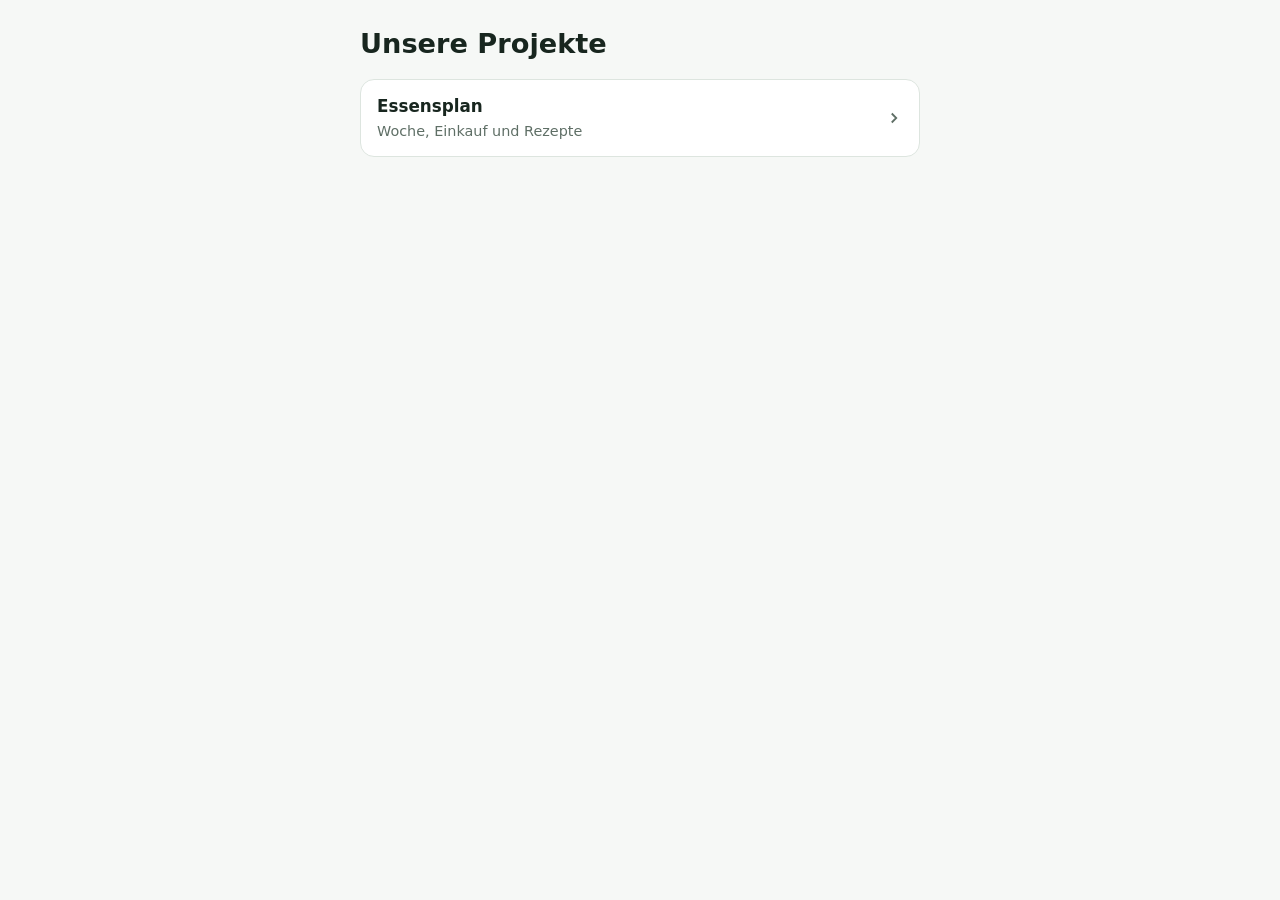
==== index.html @ a172f5f9 "Einkaufsplan auf Supabase umgestellt, Platz für weitere Projekte - Startseite unter / mit Links zu d" ====
<!doctype html>
<html lang="de">
<head>
<meta charset="utf-8">
<meta name="viewport" content="width=device-width,initial-scale=1,viewport-fit=cover">
<title>Unsere Projekte</title>
<meta name="robots" content="noindex">
<link rel="icon" href="shared/icon.svg">
<style>
:root{--bg:#f6f8f6;--surface:#fff;--ink:#18261f;--muted:#5f6f66;--line:#dde5df;--accent:#2f7a4a;color-scheme:light}
@media (prefers-color-scheme:dark){:root:not([data-theme="light"]){--bg:#101613;--surface:#18201b;--ink:#e7efe9;--muted:#9aaba1;--line:#2a352f;--accent:#6cc28c;color-scheme:dark}}
:root[data-theme="dark"]{--bg:#101613;--surface:#18201b;--ink:#e7efe9;--muted:#9aaba1;--line:#2a352f;--accent:#6cc28c;color-scheme:dark}
*{box-sizing:border-box}
body{margin:0;background:var(--bg);color:var(--ink);font:16px/1.45 system-ui,-apple-system,"Segoe UI",sans-serif;
  padding:max(24px,env(safe-area-inset-top)) max(16px,env(safe-area-inset-right)) 32px max(16px,env(safe-area-inset-left))}
main{max-width:560px;margin:0 auto}
h1{font-size:1.7rem;margin:0 0 16px}
ul{list-style:none;margin:0;padding:0;display:flex;flex-direction:column;gap:8px}
a.card{display:flex;justify-content:space-between;align-items:center;gap:12px;padding:14px 16px;border-radius:14px;
  background:var(--surface);border:1px solid var(--line);color:inherit;text-decoration:none}
a.card b{display:block;font-size:1.05rem}
a.card span{color:var(--muted);font-size:.9rem}
a.card svg{color:var(--muted);flex:none}
</style>
</head>
<body>
<main>
  <h1>Unsere Projekte</h1>
  <ul>
    <li><a class="card" href="einkaufsplan/"><div><b>Essensplan</b><span>Woche, Einkauf und Rezepte</span></div>
      <svg width="18" height="18" viewBox="0 0 24 24" fill="none" stroke="currentColor" stroke-width="2.4" aria-hidden="true"><path d="M9 6l6 6-6 6"/></svg></a></li>
  </ul>
</main>
</body>
</html>
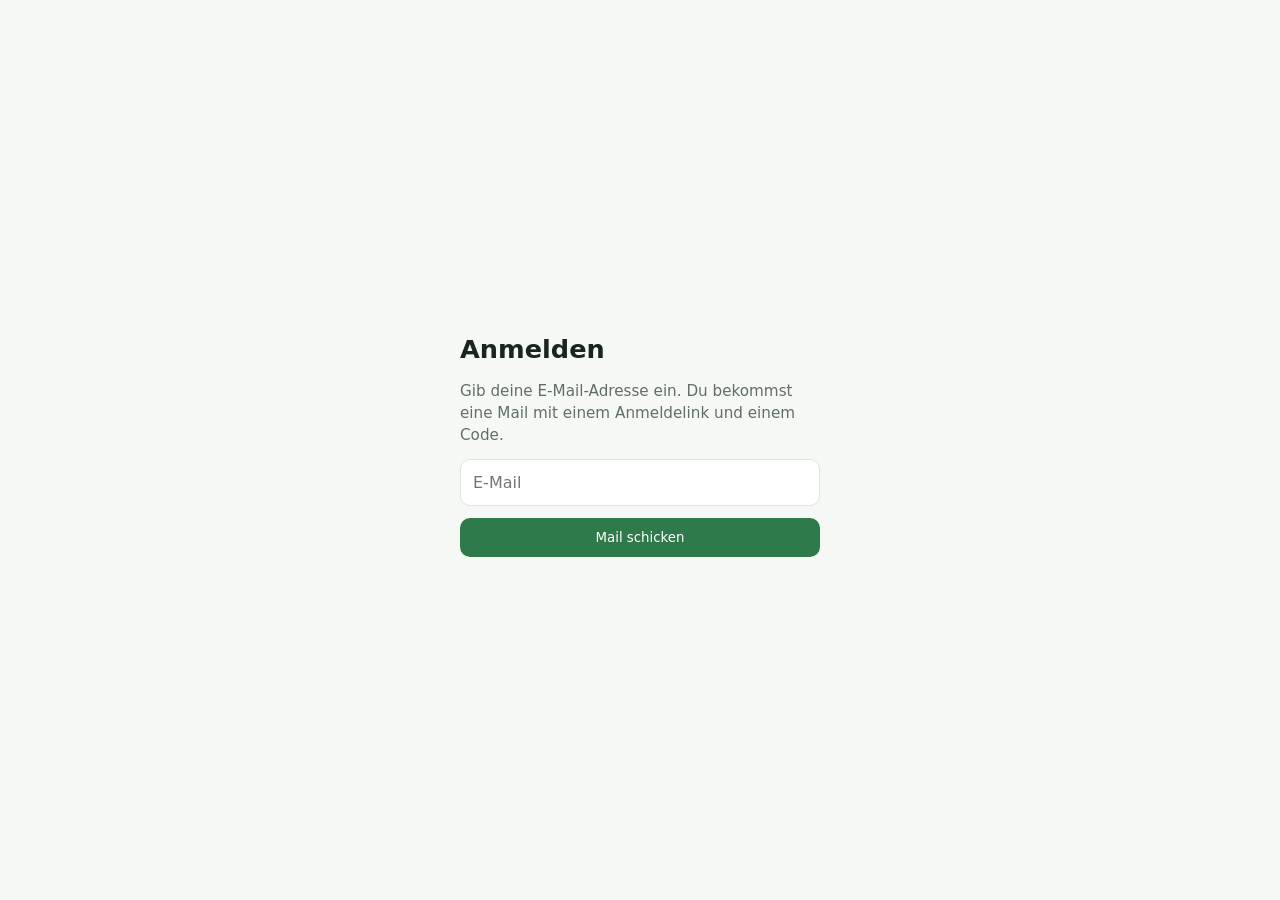
==== commit ab4f87f4: "App-Icons, Startseite erst nach Login, Stand in der Fußzeile - Einkaufsplan: Einkaufswagen-Icon auf " ====
--- a/index.html
+++ b/index.html
@@ -5,31 +5,54 @@
 <meta name="viewport" content="width=device-width,initial-scale=1,viewport-fit=cover">
 <title>Unsere Projekte</title>
 <meta name="robots" content="noindex">
-<link rel="icon" href="shared/icon.svg">
+<meta name="theme-color" content="#f6f8f6">
+<meta name="apple-mobile-web-app-capable" content="yes">
+<meta name="apple-mobile-web-app-title" content="Projekte">
+<link rel="icon" href="shared/icons/icon.svg" type="image/svg+xml">
+<link rel="apple-touch-icon" href="shared/icons/apple-touch-icon.png">
+<link rel="manifest" href="manifest.webmanifest">
 <style>
 :root{--bg:#f6f8f6;--surface:#fff;--ink:#18261f;--muted:#5f6f66;--line:#dde5df;--accent:#2f7a4a;color-scheme:light}
 @media (prefers-color-scheme:dark){:root:not([data-theme="light"]){--bg:#101613;--surface:#18201b;--ink:#e7efe9;--muted:#9aaba1;--line:#2a352f;--accent:#6cc28c;color-scheme:dark}}
 :root[data-theme="dark"]{--bg:#101613;--surface:#18201b;--ink:#e7efe9;--muted:#9aaba1;--line:#2a352f;--accent:#6cc28c;color-scheme:dark}
 *{box-sizing:border-box}
 body{margin:0;background:var(--bg);color:var(--ink);font:16px/1.45 system-ui,-apple-system,"Segoe UI",sans-serif;
-  padding:max(24px,env(safe-area-inset-top)) max(16px,env(safe-area-inset-right)) 32px max(16px,env(safe-area-inset-left))}
+  padding:max(24px,env(safe-area-inset-top)) max(16px,env(safe-area-inset-right)) max(16px,env(safe-area-inset-bottom)) max(16px,env(safe-area-inset-left))}
 main{max-width:560px;margin:0 auto}
-h1{font-size:1.7rem;margin:0 0 16px}
+.head{display:flex;align-items:baseline;justify-content:space-between;gap:12px;margin:0 0 16px}
+h1{font-size:1.7rem;margin:0}
+.who{color:var(--muted);font-size:.85rem;text-align:right}
+.who button{font:inherit;color:var(--accent);background:none;border:0;padding:0;cursor:pointer;text-decoration:underline}
 ul{list-style:none;margin:0;padding:0;display:flex;flex-direction:column;gap:8px}
-a.card{display:flex;justify-content:space-between;align-items:center;gap:12px;padding:14px 16px;border-radius:14px;
+a.card{display:flex;align-items:center;gap:14px;padding:12px 16px 12px 12px;border-radius:14px;
   background:var(--surface);border:1px solid var(--line);color:inherit;text-decoration:none}
+a.card img{width:48px;height:48px;border-radius:11px;flex:none}
+a.card div{flex:1;min-width:0}
 a.card b{display:block;font-size:1.05rem}
 a.card span{color:var(--muted);font-size:.9rem}
 a.card svg{color:var(--muted);flex:none}
 </style>
 </head>
 <body>
-<main>
-  <h1>Unsere Projekte</h1>
+<main id="apps" hidden>
+  <div class="head"><h1>Unsere Projekte</h1><div class="who"><span id="who"></span><br><button type="button" id="out">Abmelden</button></div></div>
   <ul>
-    <li><a class="card" href="einkaufsplan/"><div><b>Essensplan</b><span>Woche, Einkauf und Rezepte</span></div>
+    <li><a class="card" href="einkaufsplan/"><img src="einkaufsplan/icons/icon-192.png" alt=""><div><b>Essensplan</b><span>Woche, Einkauf und Rezepte</span></div>
       <svg width="18" height="18" viewBox="0 0 24 24" fill="none" stroke="currentColor" stroke-width="2.4" aria-hidden="true"><path d="M9 6l6 6-6 6"/></svg></a></li>
   </ul>
 </main>
+<script src="shared/vendor/supabase-js-2.117.3.js"></script>
+<script src="shared/config.js"></script>
+<script src="shared/backend.js" data-app="start"></script>
+<script src="shared/version.js"></script>
+<script src="shared/footer.js"></script>
+<script>
+/* Projekte erst nach der Anmeldung zeigen */
+backend.ready.then(() => {
+  document.getElementById("who").textContent = "Angemeldet: " + backend.userName;
+  document.getElementById("out").onclick = () => backend.signOut();
+  document.getElementById("apps").hidden = false;
+});
+</script>
 </body>
 </html>
